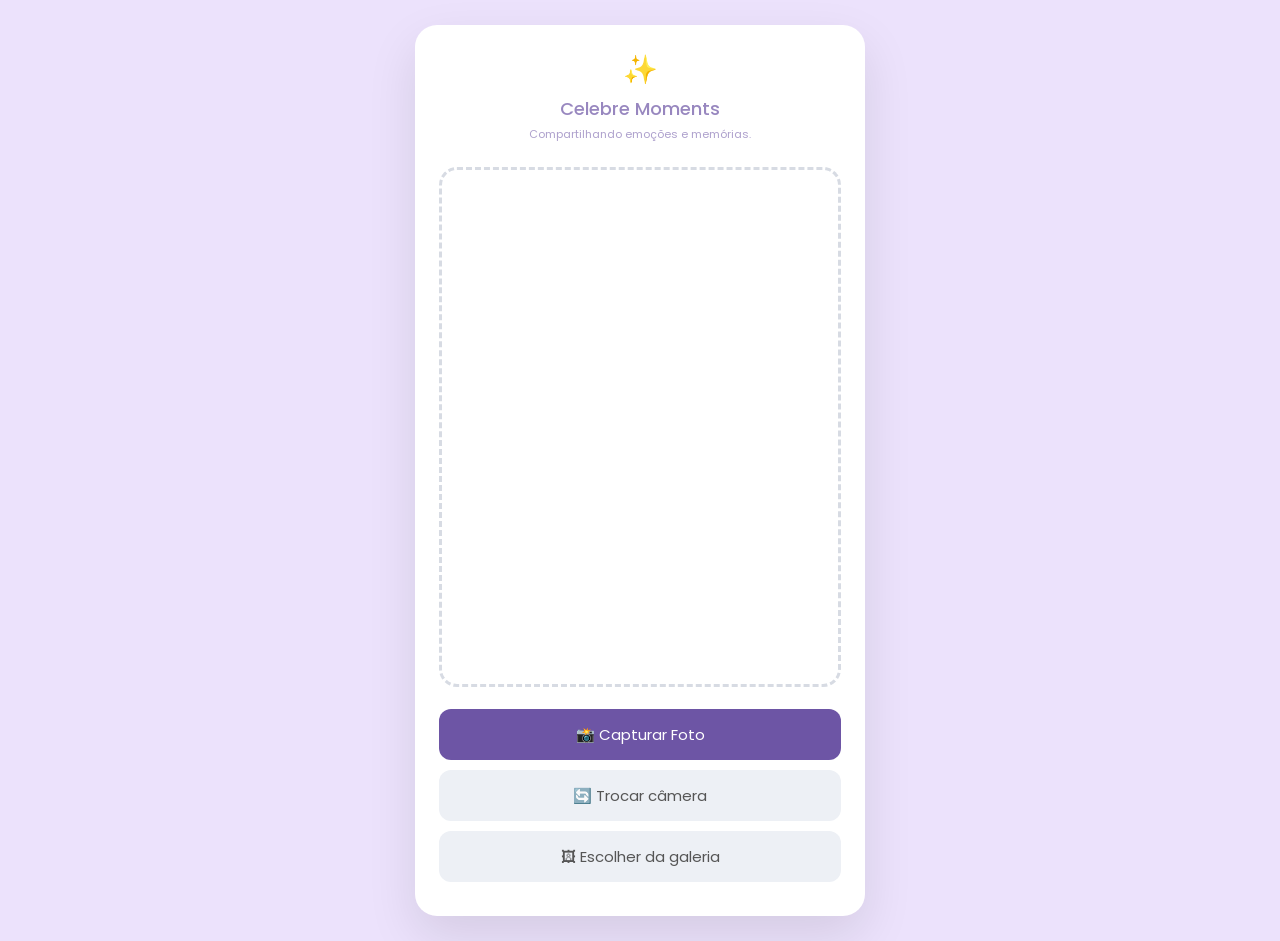
==== index.html @ a3032923 "feat: adiciona barra de progresso e melhora experiência de envio" ====
<!DOCTYPE html>
<html lang="pt-BR">

<head>

    <meta charset="UTF-8">
    <meta name="viewport" content="width=device-width, initial-scale=1.0">

    <title>Celebre Moments</title>

    <link rel="stylesheet" href="assets/css/style.css">

</head>

<body>

    <div class="container">

        <div class="card">

            <div class="logo">

                <img id="logoEvento" src="" alt="Logo do evento">

                <div id="marcaSistema">

                    <span id="logoPadrao">✨</span>

                    <h1 id="tituloSistema">Celebre Moments</h1>

                    <p class="slogan">
                        Compartilhando emoções e memórias.
                    </p>

                </div>

            </div>

            <div class="evento">

                <h2 id="nomeEvento"></h2>

                <p id="mensagemBoasVindas"></p>

            </div>

            <div id="previewInfo" class="preview-info" style="display:none;">

                <h3 id="tituloPreview">
                     Confira sua foto
                </h3>

                <p id="contadorPreview">
                    Foto 1 de 1
                </p>

            </div>

            <div class="preview">

                <button
                    id="btnAnterior"
                    class="preview-nav"
                    style="display:none;">
                    ❮
                </button>

                <video
                    id="camera"
                    autoplay
                    playsinline
                    muted>
                </video>

                <canvas
                     id="canvas"
                    style="display:none;">
                </canvas>

                <img
                    id="fotoCapturada"
                    style="display:none;">

                <button
                    id="btnProximo"
                    class="preview-nav"
                    style="display:none;">
                        ❯
                </button>

            </div>

            <div id="miniaturas" class="miniaturas" style="display:none;">

            </div>

            <div id="etapaCaptura">

                <button id="btnCapturar" class="btn">
                    📸 Capturar Foto
                </button>

                <button id="btnTrocar" class="btn btn-secundario">
                    🔄 Trocar câmera
                </button>

                <button id="btnGaleria" class="btn btn-secundario">
                    🖼 Escolher da galeria
                </button>

                <input
                    type="file"
                    id="inputGaleria"
                    accept="image/*"
                    multiple
                    hidden>

            </div>

            <div id="etapaAprovacao" style="display:none;">

                <div class="botoes-aprovacao">

                    <button id="btnNovaFoto" class="btn btn-secundario">
                        🔄 Tirar outra
                    </button>

                    <button id="btnContinuar" class="btn">
                        ➜ Continuar
                    </button>

                </div>

            </div>

            <div id="etapaEnvio" style="display:none;">

                <textarea
                    id="legenda" placeholder="Escreva uma legenda... (Opcional)"></textarea>

                <button id="btnEnviar" class="btn-enviar">
                    Compartilhar Momento
                </button>

            </div>

            <div id="loading" class="loading" style="display:none;">

                <div class="loading-box">

                    <h3 id="loadingTitulo">
                        Enviando suas lembranças...
                     </h3>

                    <div
                        id="progressContainer"
                        class="progress">

                        <div
                            id="progressBar"
                            class="progress-fill">
                        </div>

                    </div>

                 <p id="loadingPercentual">
                    0%
                </p>

                <p id="loadingTexto">
                    Preparando envio...
                </p>

                </div>

            </div>

        </div>

            <div id="modalMensagem" class="modal" style="display:none;">

                <div class="modal-box">

                    <div id="modalIcone" class="modal-icone">
                         ✔
                    </div>

                    <h2 id="modalTitulo">
                         Obrigado!
                    </h2>

                    <p id="modalTexto"></p>

                    <button id="btnModalOk" class="btn-enviar">
                        OK
                    </button>

                 </div>

            </div>

    </div>

    <script src="assets/js/config.js"></script>
    <script src="assets/js/utils.js"></script>
    <script src="assets/js/camera.js"></script>
    <script src="assets/js/preview.js"></script>
    <script src="assets/js/upload.js"></script>
    <script src="assets/js/evento.js"></script>
    <script src="assets/js/nomeArquivo.js"></script>
    <script src="assets/js/modal.js"></script>
    <script src="assets/js/app.js"></script>

</body>

</html>
---- assets/css/style.css ----
/* ===========================
   CELEBRE MOMENTS
=========================== */

@import url('https://fonts.googleapis.com/css2?family=Poppins:wght@300;400;500;600;700&display=swap');

:root{

    --cor-primaria:#6d55a5;
    --cor-secundaria:#ece2fc;
    --cor-texto:#503a87;

}

*{

    margin:0;
    padding:0;
    box-sizing:border-box;
    font-family:'Poppins',sans-serif;

}

body{

    background:var(--cor-secundaria);

    display:flex;
    justify-content:center;
    align-items:center;

    min-height:100vh;

    padding:25px;

}

.container{

    width:100%;
    max-width:450px;

}

.card{

    background:#fff;

    border-radius:22px;

    padding:24px;

    box-shadow:0 20px 50px rgba(0,0,0,.10);

}

/* ===========================
   LOGO
=========================== */

.logo{

    text-align:center;

    margin-bottom:18px;

}

#logoEvento{

    display:none;

    max-width:220px;

    max-height:110px;

    margin:auto;

}

#marcaSistema{

    display:block;

}

#logoPadrao{

    display:block;

    font-size:28px;

    margin-bottom:4px;

}

#tituloSistema{

    font-size:18px;

    font-weight:500;

    color:var(--cor-primaria);

    opacity:.70;

}

.slogan{

    margin-top:4px;

    font-size:11px;

    color:var(--cor-primaria);

    opacity:.55;

}

/* ===========================
   EVENTO
=========================== */

.evento{

    text-align:center;

    margin-bottom:24px;

}

.evento h2{

    color:var(--cor-texto);

    font-size:38px;

    font-weight:700;

    line-height:1.15;

    margin-bottom:8px;

}

.evento p{

    color:var(--cor-texto);

    font-size:16px;

    font-weight:400;

    opacity:.70;

    line-height:1.5;

}

/* ===========================
   PREVIEW
=========================== */

.preview{

    width:100%;

    height:520px;

    border:3px dashed #d7dbe3;

    border-radius:18px;

    display:flex;

    justify-content:center;

    align-items:center;

    overflow:hidden;

    margin-bottom:22px;

}

.preview video,
.preview canvas,
.preview img{

    width:100%;
    height:100%;

    object-fit:cover;

    border-radius:16px;

}

#camera{

    display:block;

}

/* ===========================
   BOTÕES
=========================== */

.btn{

    width:100%;

    border:none;

    border-radius:12px;

    padding:14px;

    margin-bottom:10px;

    background:var(--cor-primaria);

    color:#fff;

    font-size:15px;

    cursor:pointer;

    transition:.25s;

}

.btn:hover{

    opacity:.92;

}

.btn-secundario{

    background:#edf0f5;

    color:#555;

}

.botoes-aprovacao{

    display:flex;

    gap:10px;

}

.botoes-aprovacao .btn{

    margin-bottom:0;

    padding:13px;

}

textarea{

    width:100%;

    height:90px;

    resize:none;

    padding:15px;

    border-radius:12px;

    border:1px solid #d7dbe3;

    outline:none;

    font-size:15px;

    margin-bottom:18px;

}

textarea:focus{

    border-color:var(--cor-primaria);

}

textarea::placeholder{

    color:#9CA3AF;

    opacity:1;

}

.btn-enviar{

    width:100%;

    padding:16px;

    border:none;

    border-radius:14px;

    background:linear-gradient(90deg,var(--cor-primaria),#8d74cb);

    color:#fff;

    font-size:17px;

    font-weight:600;

    cursor:pointer;

    transition:.25s;

}

.btn-enviar:hover{

    transform:translateY(-2px);

    box-shadow:0 12px 25px rgba(0,0,0,.15);

}

/* ===========================
   RESPONSIVO
=========================== */

@media (max-width:480px){

    body{

        padding:16px;

    }

    .card{

        padding:20px;

    }

    .preview{

        height:440px;

    }

    .evento h2{

        font-size:30px;

    }

}

/* ===========================
   LOADING
=========================== */

.loading{

    position:fixed;

    inset:0;

    background:rgba(255,255,255,.92);

    display:flex;

    justify-content:center;

    align-items:center;

    z-index:9999;

}

.loading-box{

    text-align:center;

}

.loading h3{

    margin-top:20px;

    color:var(--cor-primaria);

    font-size:22px;

}

.loading p{

    margin-top:8px;

    color:#666;

}

.spinner{

    width:55px;

    height:55px;

    margin:auto;

    border:6px solid #ddd;

    border-top:6px solid var(--cor-primaria);

    border-radius:50%;

    animation:girar .9s linear infinite;

}

@keyframes girar{

    from{

        transform:rotate(0deg);

    }

    to{

        transform:rotate(360deg);

    }

}

/* ===========================
   MODAL
=========================== */

.modal{

    position:fixed;

    inset:0;

    background:rgba(0,0,0,.45);

    display:flex;

    justify-content:center;

    align-items:center;

    z-index:10000;

}

.modal-box{

    width:90%;

    max-width:360px;

    background:#fff;

    border-radius:20px;

    padding:30px;

    text-align:center;

    animation:modalEntrada .25s ease;

}

.modal-icone{

    width:70px;

    height:70px;

    margin:auto;

    border-radius:50%;

    background:#E8F5E9;

    color:#2E7D32;

    display:flex;

    justify-content:center;

    align-items:center;

    font-size:36px;

    font-weight:bold;

}

.modal-box h2{

    margin-top:18px;

    color:var(--cor-texto);

}

.modal-box p{

    margin:15px 0 25px;

    color:#666;

    line-height:1.5;

}

@keyframes modalEntrada{

    from{

        opacity:0;

        transform:scale(.9);

    }

    to{

        opacity:1;

        transform:scale(1);

    }

}

/* ===========================
   PREVIEW
=========================== */

.preview-info{

    text-align:center;

    margin-bottom:15px;

}

.preview-info h3{

    font-size:20px;

    font-weight:600;

    color:var(--cor-texto);

}

.preview-info p{

    margin-top:4px;

    font-size:14px;

    color:#7b8794;

}

.miniaturas{

    display:flex;

    justify-content:center;

    gap:8px;

    margin-top:15px;

}

/* ===========================
   Navegação do Preview
=========================== */

.preview{

    position:relative;

}

.preview-nav{

    position:absolute;

    top:50%;

    transform:translateY(-50%);

    width:42px;

    height:42px;

    border:none;

    border-radius:50%;

    background:rgba(255,255,255,.85);

    cursor:pointer;

    font-size:22px;

    font-weight:bold;

    box-shadow:0 2px 8px rgba(0,0,0,.18);

    z-index:10;

}

#btnAnterior{

    left:12px;

}

#btnProximo{

    right:12px;

}

.preview-nav:hover{

    transform:translateY(-50%) scale(1.08);

}

/* ===========================
   Barra de Progresso
=========================== */

.progress{

    width:100%;

    height:12px;

    background:#ececec;

    border-radius:999px;

    overflow:hidden;

    margin:18px 0 10px;

}

.progress-fill{

    width:0%;

    height:100%;

    background:var(--cor-primaria);

    transition:width .35s ease;

}

#loadingPercentual{

    text-align:center;

    font-size:14px;

    font-weight:600;

    color:var(--cor-texto);

    margin-bottom:10px;

}
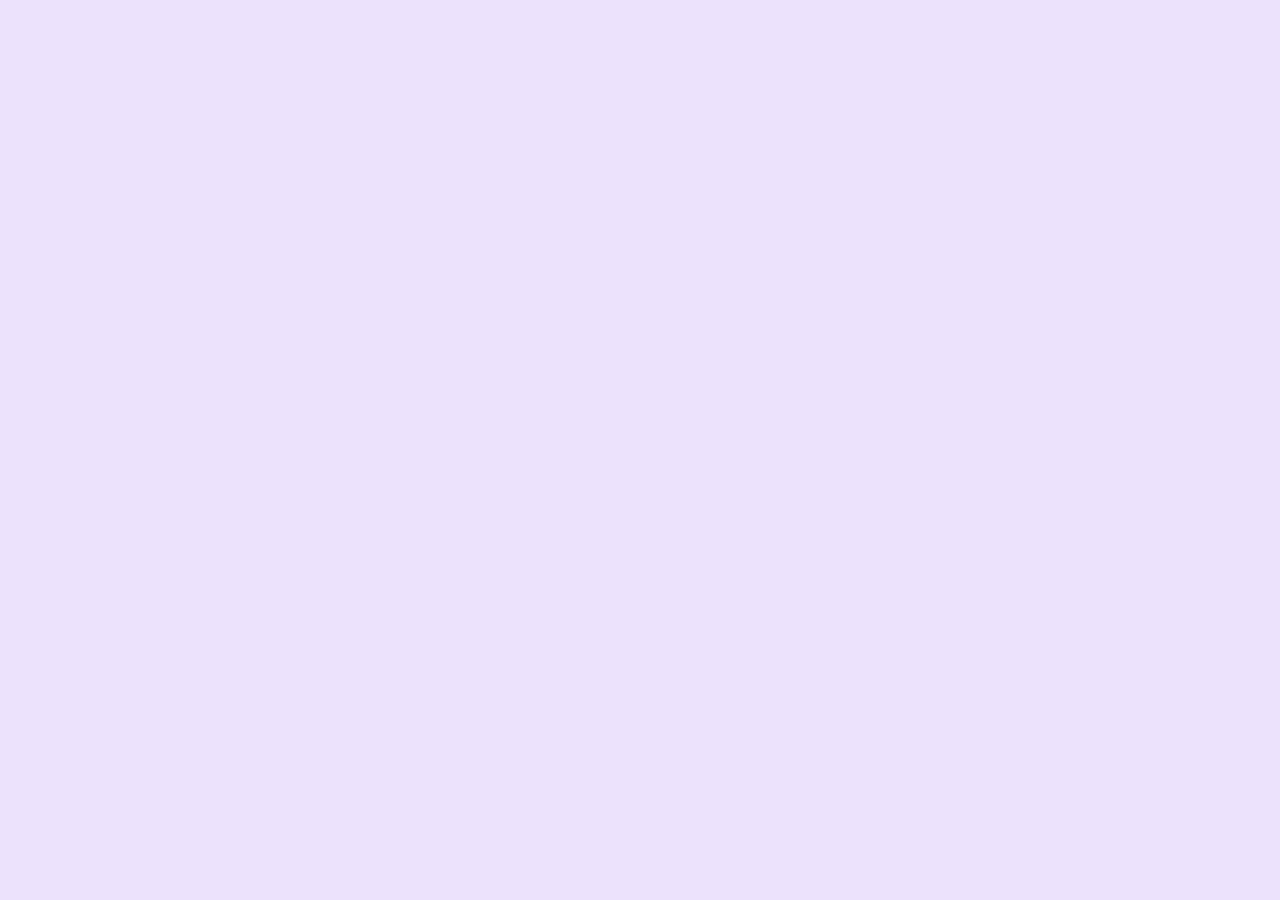
==== commit a98c89a9: "feat: exibe interface apenas após carregar a personalização do evento" ====
--- a/index.html
+++ b/index.html
@@ -14,7 +14,24 @@
 
 <body>
 
-    <div class="container">
+    <div id="splashScreen" class="splash-screen">
+
+        <div class="splash-content">
+
+            <div class="spinner"></div>
+
+            <h2>Preparando seu evento...</h2>
+
+            <p>Aguarde alguns instantes.</p>
+
+        </div>
+
+    </div>
+
+    <div
+        id="app"
+        class="container"
+        style="display:none;">
 
         <div class="card">
 
--- a/assets/css/style.css
+++ b/assets/css/style.css
@@ -692,3 +692,43 @@
     margin-bottom:10px;
 
 }
+
+.splash-screen{
+
+    position:fixed;
+
+    inset:0;
+
+    background:#ffffff;
+
+    display:flex;
+
+    align-items:center;
+
+    justify-content:center;
+
+    z-index:99999;
+
+}
+
+.splash-content{
+
+    text-align:center;
+
+}
+
+.splash-content h2{
+
+    margin-top:20px;
+
+    font-size:22px;
+
+}
+
+.splash-content p{
+
+    margin-top:8px;
+
+    color:#666;
+
+}
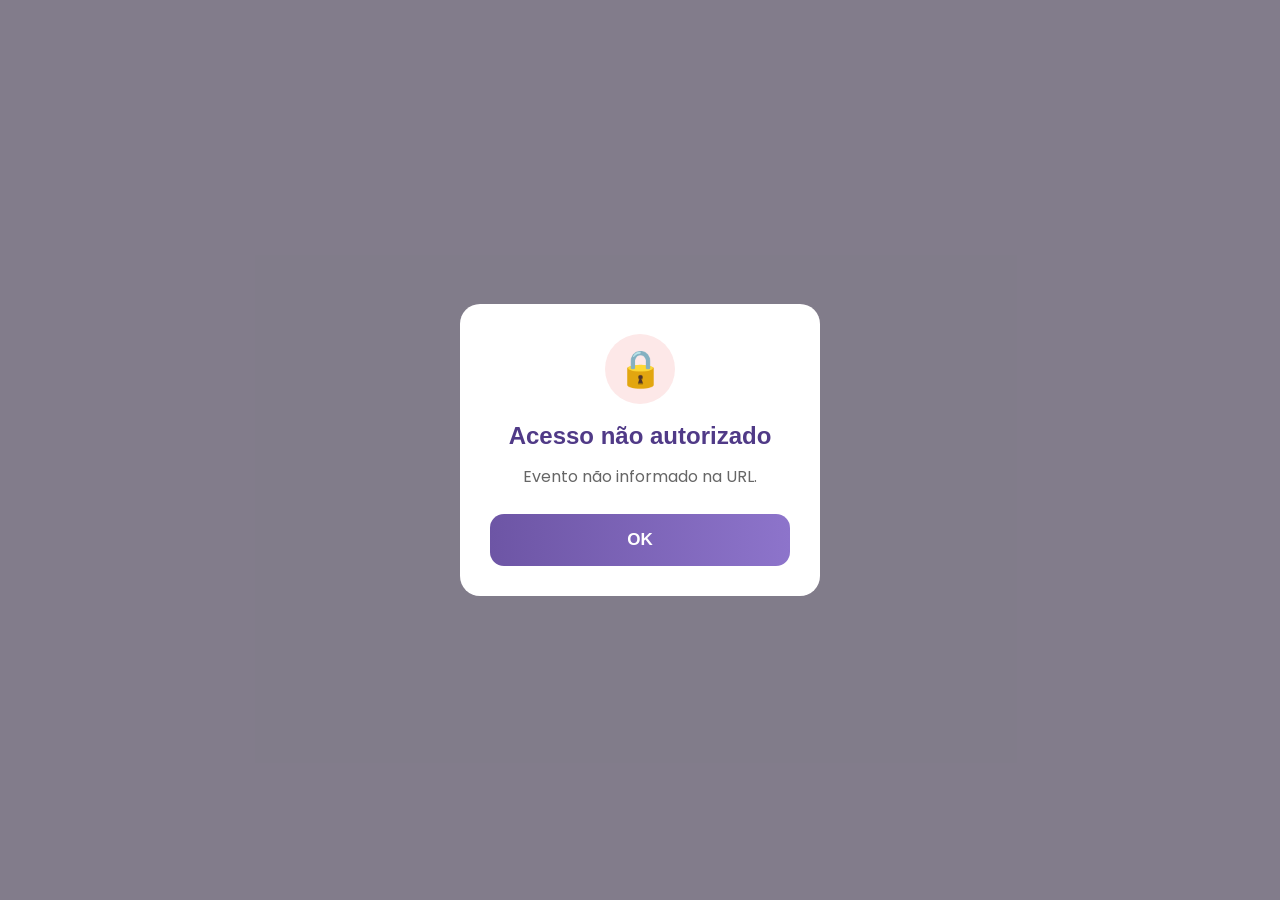
==== commit adbd1e70: "Ajustes Nos ìcones das mensagens" ====
--- a/index.html
+++ b/index.html
@@ -107,7 +107,43 @@
 
             </div>
 
-            <div id="miniaturas" class="miniaturas" style="display:none;">
+            <div 
+                id="miniaturasWrapper" 
+                class="miniaturas-wrapper" 
+                style="display:none;">
+
+                <button 
+                    id="btnMiniAnterior" 
+                    class="mini-nav">
+                        ❮
+                </button>
+
+                <div 
+                    id="miniaturas" 
+                    class="miniaturas">
+                </div>
+
+                <button 
+                    id="btnMiniProximo"
+                    class="mini-nav">
+                        ❯
+                </button>
+
+            </div>
+
+            <div id="acoesGaleria" class="acoes-galeria" style="display:none;">
+
+                <span id="contadorFotos">
+                    0 / 10 fotos
+                </span>
+
+                <button
+                    id="btnAdicionarFotos"
+                    class="btn btn-secundario">
+
+                        ➕ Adicionar fotos
+
+                </button>
 
             </div>
 
@@ -194,7 +230,11 @@
 
         </div>
 
-            <div id="modalMensagem" class="modal" style="display:none;">
+            
+
+    </div>
+
+    <div id="modalMensagem" class="modal" style="display:none;">
 
                 <div class="modal-box">
 
@@ -215,8 +255,6 @@
                  </div>
 
             </div>
-
-    </div>
 
     <script src="assets/js/config.js"></script>
     <script src="assets/js/utils.js"></script>
@@ -230,4 +268,5 @@
 
 </body>
 
-</html>+</html>
+
--- a/assets/css/style.css
+++ b/assets/css/style.css
@@ -195,6 +195,8 @@
 
     border-radius:16px;
 
+    transition:opacity .25s ease;
+
 }
 
 #camera{
@@ -581,154 +583,390 @@
 
     display:flex;
 
+    gap:10px;
+
+    overflow-x:auto;
+
+    padding:12px 2px;
+
+    margin-top:15px;
+
+    scroll-behavior:smooth;
+
+}
+
+.miniaturas::-webkit-scrollbar{
+
+    display:none;
+
+}
+
+.miniaturas{
+
+    scrollbar-width:none;
+
+}
+
+/* ===========================
+   Navegação do Preview
+=========================== */
+
+.preview{
+
+    position:relative;
+
+}
+
+.preview-nav{
+
+    position:absolute;
+
+    top:50%;
+
+    transform:translateY(-50%);
+
+    width:42px;
+
+    height:42px;
+
+    border:none;
+
+    border-radius:50%;
+
+    background:rgba(255,255,255,.85);
+
+    cursor:pointer;
+
+    font-size:22px;
+
+    font-weight:bold;
+
+    box-shadow:0 2px 8px rgba(0,0,0,.18);
+
+    z-index:10;
+
+}
+
+#btnAnterior{
+
+    left:12px;
+
+}
+
+#btnProximo{
+
+    right:12px;
+
+}
+
+.preview-nav:hover{
+
+    transform:translateY(-50%) scale(1.08);
+
+}
+
+/* ===========================
+   Barra de Progresso
+=========================== */
+
+.progress{
+
+    width:100%;
+
+    height:12px;
+
+    background:#ececec;
+
+    border-radius:999px;
+
+    overflow:hidden;
+
+    margin:18px 0 10px;
+
+}
+
+.progress-fill{
+
+    width:0%;
+
+    height:100%;
+
+    background:var(--cor-primaria);
+
+    transition:width .35s ease;
+
+}
+
+#loadingPercentual{
+
+    text-align:center;
+
+    font-size:14px;
+
+    font-weight:600;
+
+    color:var(--cor-texto);
+
+    margin-bottom:10px;
+
+}
+
+.splash-screen{
+
+    position:fixed;
+
+    inset:0;
+
+    background:#ffffff;
+
+    display:flex;
+
+    align-items:center;
+
     justify-content:center;
 
+    z-index:99999;
+
+}
+
+.splash-content{
+
+    text-align:center;
+
+}
+
+.splash-content h2{
+
+    margin-top:20px;
+
+    font-size:22px;
+
+}
+
+.splash-content p{
+
+    margin-top:8px;
+
+    color:#666;
+
+}
+
+.miniatura-item{
+
+    position:relative;
+
+    flex-shrink:0;
+
+    border-radius:12px;
+
+    overflow:visible;
+
+    transition:.25s;
+
+}
+
+.miniatura{
+
+    width:72px;
+
+    height:72px;
+
+    object-fit:cover;
+
+    border-radius:10px;
+
+    cursor:pointer;
+
+    display:block;
+
+    transition:.25s;
+
+}
+
+.miniatura:hover{
+
+    transform:scale(1.06);
+
+}
+
+.miniatura-item.ativa{
+
+    outline:3px solid var(--cor-primaria);
+
+    outline-offset:3px;
+
+    transform:scale(1.05);
+
+}
+
+.btn-remover-miniatura{
+
+    position:absolute;
+
+    top:-6px;
+
+    right:-6px;
+
+    width:22px;
+
+    height:22px;
+
+    border:none;
+
+    border-radius:50%;
+
+    background:#d32f2f;
+
+    color:#fff;
+
+    cursor:pointer;
+
+    font-size:13px;
+
+    font-weight:bold;
+
+    display:flex;
+
+    align-items:center;
+
+    justify-content:center;
+
+    box-shadow:0 2px 6px rgba(0,0,0,.25);
+
+    transition:.2s;
+
+    z-index:5;
+
+}
+
+.btn-remover-miniatura:hover{
+
+    transform:scale(1.15);
+
+    background:#b71c1c;
+
+}
+
+/* ===========================
+   Ações da Galeria
+=========================== */
+
+.acoes-galeria{
+
+    display:flex;
+
+    justify-content:space-between;
+
+    align-items:center;
+
+    margin:14px 0 20px;
+
+    gap:12px;
+
+}
+
+#contadorFotos{
+
+    font-size:14px;
+
+    font-weight:600;
+
+    color:#666;
+
+}
+
+#btnAdicionarFotos{
+
+    width:auto;
+
+    margin:0;
+
+    padding:10px 16px;
+
+}
+
+#btnAdicionarFotos:disabled{
+
+    opacity:.45;
+
+    cursor:not-allowed;
+
+}
+
+/* ===========================
+   Carrossel das Miniaturas
+=========================== */
+
+.miniaturas-wrapper{
+
+    display:flex;
+
+    align-items:center;
+
     gap:8px;
 
-    margin-top:15px;
-
-}
-
-/* ===========================
-   Navegação do Preview
-=========================== */
-
-.preview{
-
-    position:relative;
-
-}
-
-.preview-nav{
-
-    position:absolute;
-
-    top:50%;
-
-    transform:translateY(-50%);
-
-    width:42px;
-
-    height:42px;
+    margin-top:16px;
+
+}
+
+.miniaturas{
+
+    flex:1;
+
+    display:flex;
+
+    gap:10px;
+
+    overflow-x:auto;
+
+    overflow-y:hidden;
+
+    scroll-behavior:smooth;
+
+    scrollbar-width:none;
+
+}
+
+.miniaturas::-webkit-scrollbar{
+
+    display:none;
+
+}
+
+.mini-nav{
+
+    width:34px;
+
+    height:34px;
 
     border:none;
 
     border-radius:50%;
 
-    background:rgba(255,255,255,.85);
+    background:#f3f4f6;
 
     cursor:pointer;
 
-    font-size:22px;
-
-    font-weight:bold;
-
-    box-shadow:0 2px 8px rgba(0,0,0,.18);
-
-    z-index:10;
-
-}
-
-#btnAnterior{
-
-    left:12px;
-
-}
-
-#btnProximo{
-
-    right:12px;
-
-}
-
-.preview-nav:hover{
-
-    transform:translateY(-50%) scale(1.08);
-
-}
-
-/* ===========================
-   Barra de Progresso
-=========================== */
-
-.progress{
-
-    width:100%;
-
-    height:12px;
-
-    background:#ececec;
-
-    border-radius:999px;
-
-    overflow:hidden;
-
-    margin:18px 0 10px;
-
-}
-
-.progress-fill{
-
-    width:0%;
-
-    height:100%;
-
-    background:var(--cor-primaria);
-
-    transition:width .35s ease;
-
-}
-
-#loadingPercentual{
-
-    text-align:center;
-
-    font-size:14px;
-
-    font-weight:600;
-
-    color:var(--cor-texto);
-
-    margin-bottom:10px;
-
-}
-
-.splash-screen{
-
-    position:fixed;
-
-    inset:0;
-
-    background:#ffffff;
-
-    display:flex;
-
-    align-items:center;
-
-    justify-content:center;
-
-    z-index:99999;
-
-}
-
-.splash-content{
-
-    text-align:center;
-
-}
-
-.splash-content h2{
-
-    margin-top:20px;
-
-    font-size:22px;
-
-}
-
-.splash-content p{
-
-    margin-top:8px;
-
-    color:#666;
-
-}
+    font-size:18px;
+
+    color:#555;
+
+    flex-shrink:0;
+
+    transition:.2s;
+
+}
+
+.mini-nav:hover{
+
+    background:var(--cor-secundaria);
+
+}
+
+.mini-nav:disabled{
+
+    opacity:.35;
+
+    cursor:default;
+
+}
